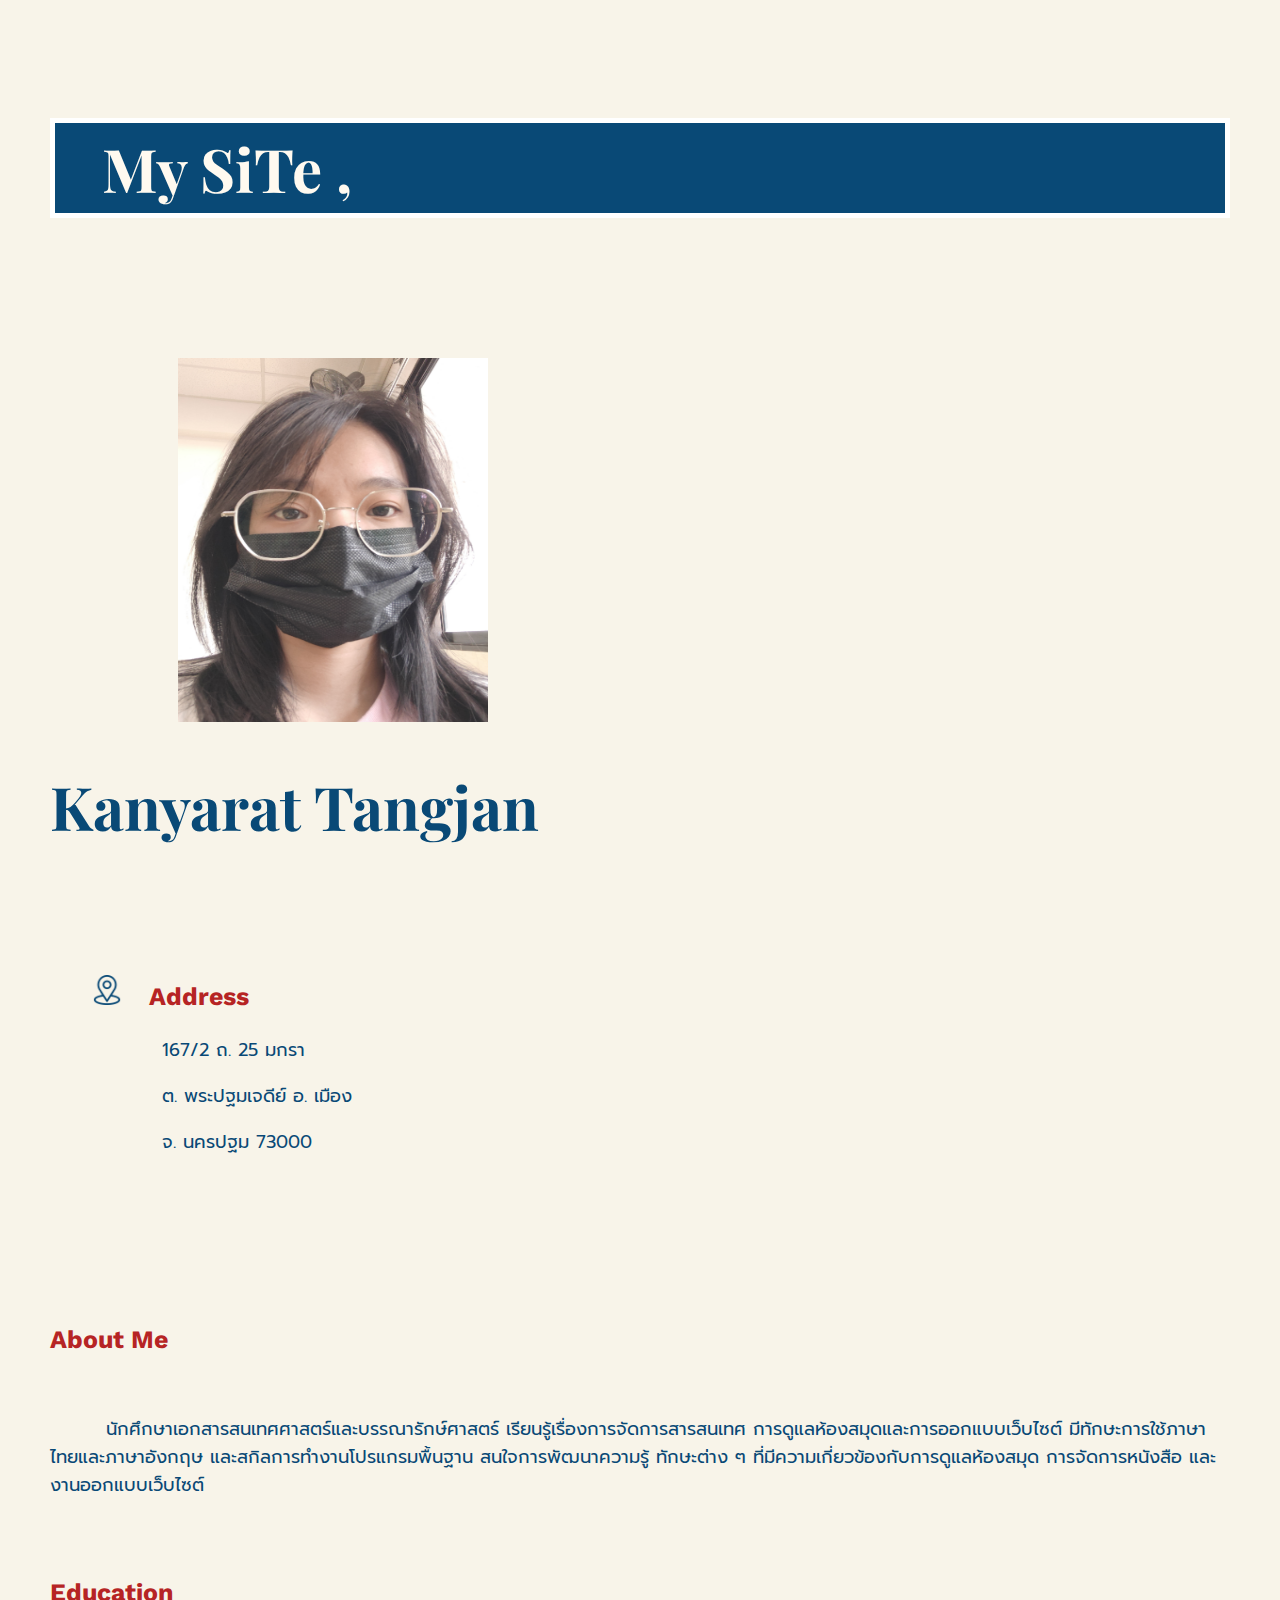
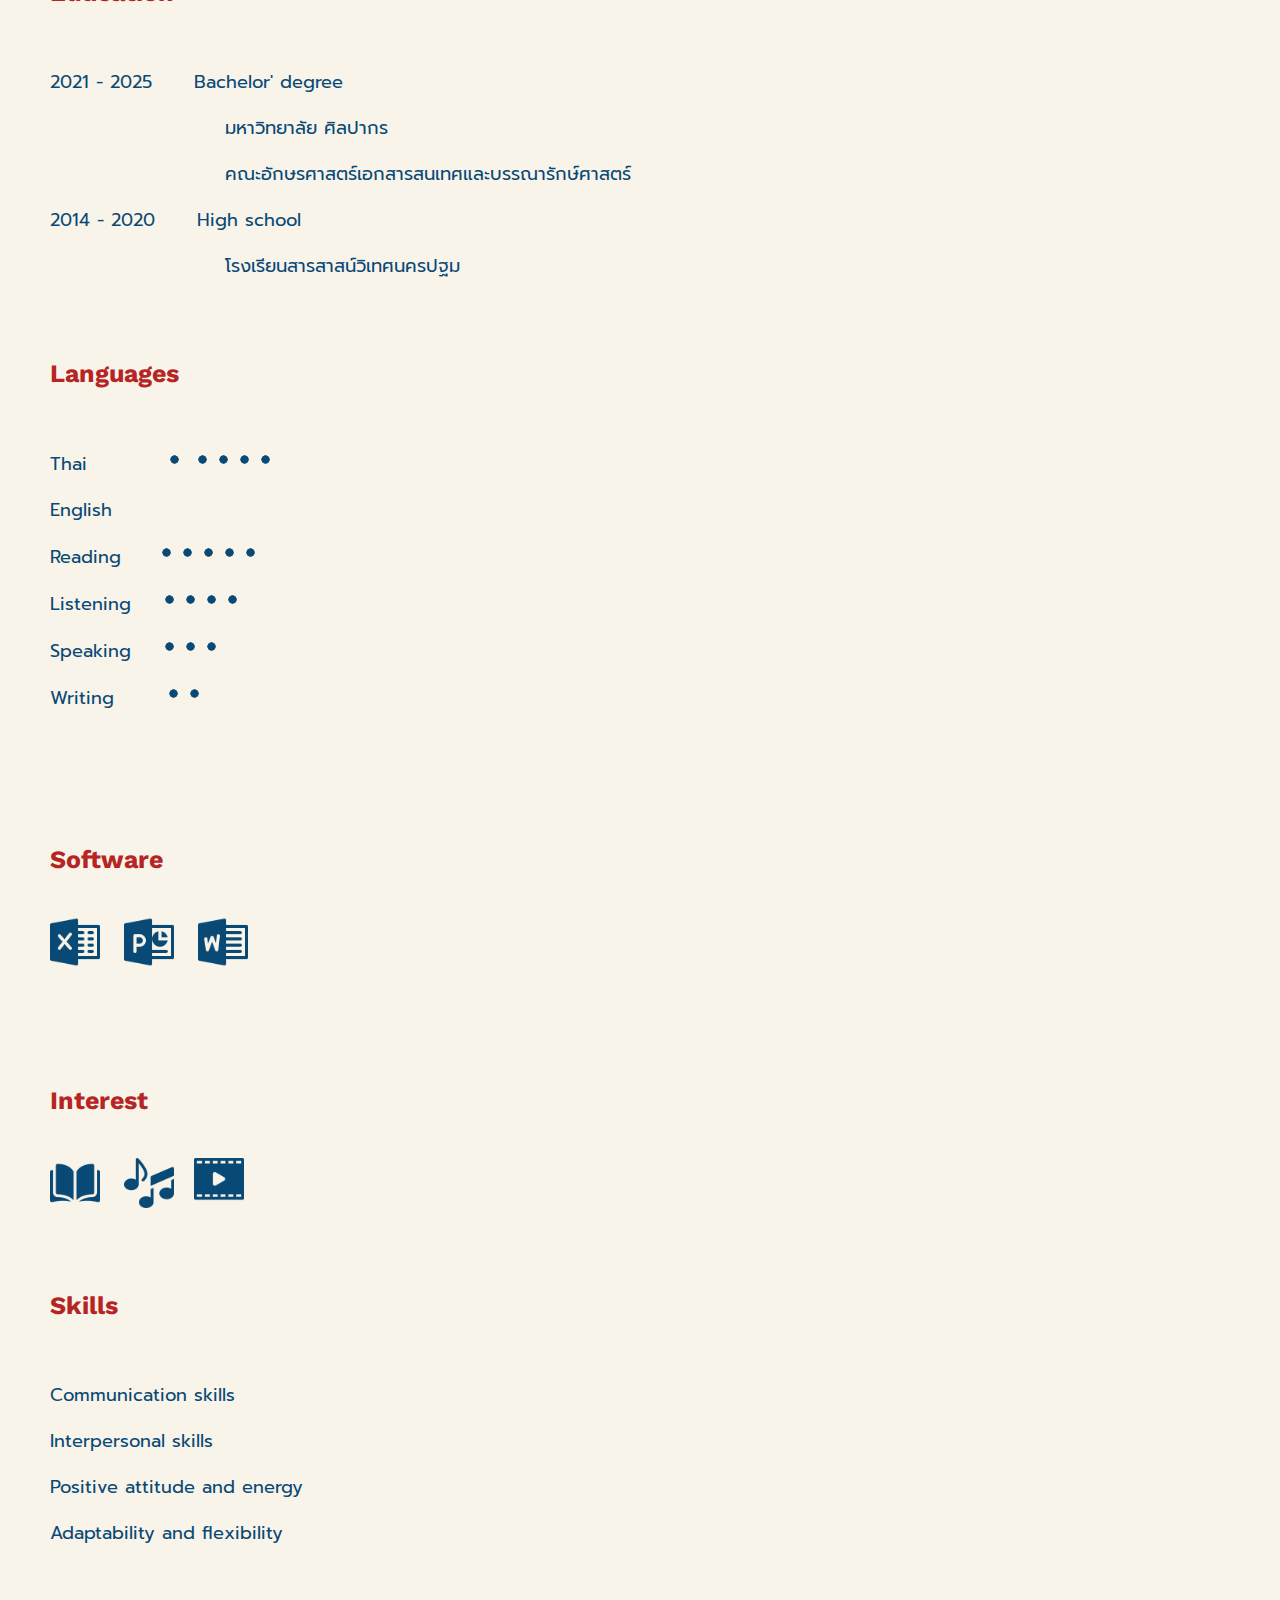
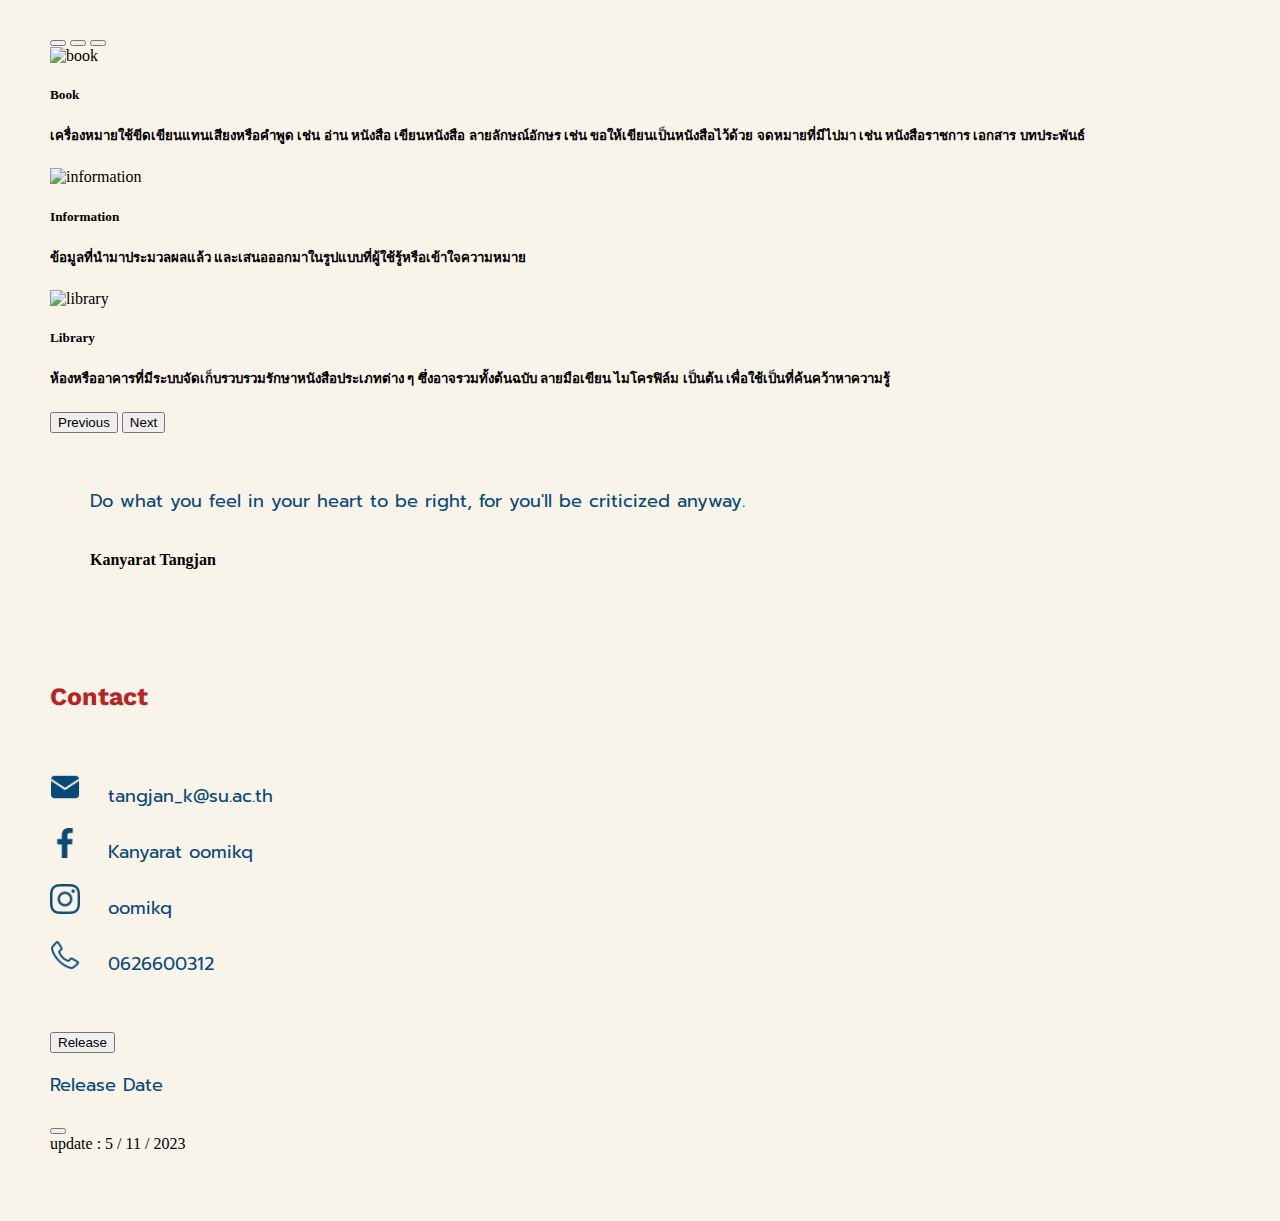
==== งานใหม่ไฟนอล/index.html @ 310b4b81 "resume version 3" ====
<!DOCTYPE html>
<html lang="en">
  <head>
    <meta http-equiv="content-type" content="text/html; charset=utf-8">
    <style>
    body {
  background-image: url('./images/bbg1.jpg');
  background-repeat: no-repeat;
   height: 100%;
   background-position: center;
  background-size: cover;
}
    </style>
    <meta name="Resume Kanyarat Tangjan" content="Resume: Kanyarat Tangjan ประวัติส่วน ทักษะการทำงานพื้นฐานโปรแกรม ความรู้เรื่องการจัดการห้องสมุดและข้อมูลสารสนเทศ">
    <title>Kanyarat Tangjan</title>
    <link href="https://cdn.jsdelivr.net/npm/bootstrap@5.3.2/dist/css/bootstrap.min.css"
      rel="stylesheet" integrity="sha384-T3c6CoIi6uLrA9TneNEoa7RxnatzjcDSCmG1MXxSR1GAsXEV/Dwwykc2MPK8M2HN"
      crossorigin="anonymous">
    <link type="text/css" rel="stylesheet" href="css/style.css">
    <link rel="preconnect" href="https://fonts.googleapis.com">
    <link rel="preconnect" href="https://fonts.gstatic.com" crossorigin="">
    <link href="https://fonts.googleapis.com/css2?family=Playfair+Display:wght@600&amp;family=Prompt:wght@500&amp;family=Work+Sans:wght@600&amp;display=swap"
      rel="stylesheet">
    <meta name="author" content="Kanyarat Tangjan">
    <meta name="keywords" content="Kanyarat Tangjan, สารสนเทศ, เว็บไซต์, ห้องสมุด">
    <meta name="description" content="Kanyarat Tangjan ประวัติส่วน ทักษะการทำงานพื้นฐานโปรแกรม ความรู้เรื่องการจัดการห้องสมุดและข้อมูลสารสนเทศ">
  </head>
  <body>
    <div class="container-fluid"> <br>
      <div class="row">
        <div class="col-md-12">
          <h2 class="hbg">&nbsp;&nbsp; My SiTe ,</h2>
        </div>
        <br>
        <br>
      </div>
      <div class="row">
        <div class="col-md-12"><br>
        </div>
        <div class="col-md-12"><br>
        </div>
        <div class="col-md-12"><br>
        </div>
      </div>
      <div class="row">
        <div class="col-md-6">&nbsp;&nbsp;&nbsp;&nbsp;&nbsp;&nbsp;&nbsp;&nbsp;&nbsp;&nbsp;&nbsp;&nbsp;&nbsp;&nbsp;&nbsp;&nbsp;&nbsp;&nbsp;&nbsp;&nbsp;
          &nbsp; &nbsp; &nbsp;&nbsp; &nbsp;&nbsp;&nbsp; <img alt="profile" src="images/pro1.jpg"
            title="profile" class="img-thumbnail" style="width: 310px; height: 364px;"></div>
        <div class="col-md-6">
          <h1> Kanyarat Tangjan </h1>
          <br>
          <p>&nbsp;&nbsp;&nbsp;&nbsp;&nbsp; </p>
          <h3>&nbsp;&nbsp;&nbsp;&nbsp;&nbsp; <img alt="address" src="images/address.png"
              title="address" style="width: 30px; height: 30px;"> &nbsp;&nbsp;
            Address</h3>
          <p>&nbsp;&nbsp;&nbsp;&nbsp;&nbsp;&nbsp;&nbsp;&nbsp;&nbsp;&nbsp;&nbsp;&nbsp;&nbsp;
            &nbsp; 167/2 ถ. 25 มกรา </p>
          <p>&nbsp;&nbsp;&nbsp;&nbsp; &nbsp; &nbsp; &nbsp; &nbsp; &nbsp;&nbsp;
            ต. พระปฐมเจดีย์ อ. เมือง </p>
          <p>&nbsp;&nbsp;&nbsp;&nbsp;&nbsp;&nbsp;&nbsp;&nbsp;&nbsp;&nbsp;&nbsp;&nbsp;&nbsp;&nbsp;&nbsp;
            จ. นครปฐม 73000 </p>
        </div>
      </div>
      <br>
      <div class="row">
        <div class="col-md-12">
          <h3><br>
          </h3>
          <h3><br>
          </h3>
          <h3>About Me </h3>
          <br>
        </div>
      </div>
      <div class="row">
        <div class="col-md-6">
          <p>&nbsp;&nbsp;&nbsp;&nbsp;&nbsp;&nbsp;&nbsp;
            นักศึกษาเอกสารสนเทศศาสตร์และบรรณารักษ์ศาสตร์
            เรียนรู้เรื่องการจัดการสารสนเทศ การดูแลห้องสมุดและการออกแบบเว็บไซต์
            มีทักษะการใช้ภาษาไทยและภาษาอังกฤษ และสกิลการทำงานโปรแกรมพื้นฐาน
            สนใจการพัฒนาความรู้ ทักษะต่าง ๆ
            ที่มีความเกี่ยวข้องกับการดูแลห้องสมุด การจัดการหนังสือ
            และงานออกแบบเว็บไซต์</p>
        </div>
        <div class="col-md-6"> </div>
      </div>
      <br>
      <br>
      <div class="row">
        <div class="col-md-6">
          <h3 class=""> Education </h3>
          <br>
          <p> 2021 - 2025&nbsp;&nbsp;&nbsp;&nbsp;&nbsp; Bachelor' degree </p>
          <p>&nbsp;&nbsp;&nbsp;&nbsp;&nbsp;&nbsp;&nbsp;&nbsp;&nbsp;&nbsp;&nbsp;&nbsp;&nbsp;&nbsp;&nbsp;&nbsp;&nbsp;&nbsp;&nbsp;&nbsp;&nbsp;&nbsp;&nbsp;&nbsp;
            มหาวิทยาลัย
            ศิลปากร&nbsp;&nbsp;&nbsp;&nbsp;&nbsp;&nbsp;&nbsp;&nbsp;&nbsp;&nbsp;&nbsp;&nbsp;&nbsp;&nbsp;&nbsp;&nbsp;&nbsp;&nbsp;&nbsp;&nbsp;&nbsp;&nbsp;
            &nbsp; </p>
          <p>&nbsp;&nbsp;&nbsp;&nbsp;&nbsp;&nbsp;&nbsp;&nbsp;&nbsp;&nbsp;&nbsp;&nbsp;&nbsp;&nbsp;&nbsp;&nbsp;&nbsp;&nbsp;&nbsp;&nbsp;&nbsp;&nbsp;&nbsp;&nbsp;
            คณะอักษรศาสตร์เอกสารสนเทศและบรรณารักษ์ศาสตร์ </p>
          <p>2014 - 2020&nbsp;&nbsp;&nbsp;&nbsp;&nbsp; High school </p>
          <p>&nbsp;&nbsp;&nbsp;&nbsp;&nbsp;&nbsp;&nbsp;&nbsp;&nbsp;&nbsp;&nbsp;&nbsp;&nbsp;&nbsp;&nbsp;&nbsp;&nbsp;&nbsp;&nbsp;&nbsp;&nbsp;&nbsp;&nbsp;&nbsp;
            โรงเรียนสารสาสน์วิเทศนครปฐม</p>
        </div>
        <div class="col-md-6">
          <h3><br>
          </h3>
          <h3>Languages </h3>
          <br>
          <p>Thai &nbsp; &nbsp; &nbsp;&nbsp; &nbsp;&nbsp; <img alt="circle1" src="images/circle1.png"
              title="circle1" style="width: 21px; height: 21px;"> <img alt="circle1"
              src="images/circle1.png" title="circle1" style="width: 21px; height: 21px;"><img
              alt="circle1" src="images/circle1.png" title="circle1" style="width: 21px; height: 21px;"><img
              alt="circle1" src="images/circle1.png" title="circle1" style="width: 21px; height: 21px;"><img
              alt="circle1" src="images/circle1.png" title="circle1" style="width: 21px; height: 21px;">
          </p>
          <p>English </p>
          <p>Reading&nbsp; &nbsp;&nbsp; <img alt="circle1" src="images/circle1.png"
              title="circle1" style="width: 21px; height: 21px;"><img alt="circle1"
              src="images/circle1.png" title="circle1" style="width: 21px; height: 21px;"><img
              alt="circle1" src="images/circle1.png" title="circle1" style="width: 21px; height: 21px;"><img
              alt="circle1" src="images/circle1.png" title="circle1" style="width: 21px; height: 21px;"><img
              alt="circle1" src="images/circle1.png" title="circle1" style="width: 21px; height: 21px;">
          </p>
          <p>Listening &nbsp;&nbsp; <img alt="circle1" src="images/circle1.png"
              title="circle1" style="width: 21px; height: 21px;"><img alt="circle1"
              src="images/circle1.png" title="circle1" style="width: 21px; height: 21px;"><img
              alt="circle1" src="images/circle1.png" title="circle1" style="width: 21px; height: 21px;"><img
              alt="circle1" src="images/circle1.png" title="circle1" style="width: 21px; height: 21px;">
          </p>
          <p>Speaking&nbsp;&nbsp;&nbsp; <img alt="circle1" src="images/circle1.png"
              title="circle1" style="width: 21px; height: 21px;"><img alt="circle1"
              src="images/circle1.png" title="circle1" style="width: 21px; height: 21px;"><img
              alt="circle1" src="images/circle1.png" title="circle1" style="width: 21px; height: 21px;">
          </p>
          <p>Writing&nbsp;&nbsp; &nbsp; &nbsp; <img alt="circle1" src="images/circle1.png"
              title="circle1" style="width: 21px; height: 21px;"><img alt="circle1"
              src="images/circle1.png" title="circle1" style="width: 21px; height: 21px;"></p>
        </div>
      </div>
      <br>
      <br>
      <div class="row">
        <div class="col-md-6">
          <h3><br>
          </h3>
          <h3>Software </h3>
          <br>
          <img alt="excel" src="images/excel.png" title="excel" style="width: 50px; height: 50px;">
          &nbsp; &nbsp;&nbsp; <img alt="power" src="images/powerpoint.png" title="power"
            style="width: 50px; height: 50px;">&nbsp; &nbsp; &nbsp; <img alt="word"
            src="images/word.png" title="word" style="width: 50px; height: 50px;"></div>
        <br>
        <br>
        <div class="col-md-6">
          <h3><br>
          </h3>
          <h3>Interest </h3>
          <br>
          <div class="col-md-6"> <img alt="book" src="images/book.png" title="book"
              style="width: 50px; height: 50px;"> &nbsp; &nbsp;&nbsp; <img alt="music"
              src="images/music.png" title="music" style="width: 50px; height: 50px;">
            &nbsp;&nbsp;&nbsp; <img alt="film" src="images/film.png" title="film"
              style="width: 50px; height: 50px;"> </div>
        </div>
      </div>
      <br>
      <div class="row">
        <div class="col-md-12"><br>
        </div>
        <div class="col-md-12"><br>
          <h3>Skills</h3>
        </div>
      </div>
      <br>
      <div class="row">
        <div class="col-md-12">
          <p>Communication skills </p>
          <p>Interpersonal skills </p>
          <p>Positive attitude and energy </p>
          <p>Adaptability and flexibility</p>
          <p><br>
          </p>
        </div>
      </div>
      <br>
      <div class="row">
        <div class="col-md-12">
          <div id="carouselExampleIndicators" class="carousel slide">
            <div class="carousel-indicators"> <button type="button" data-bs-target="#carouselExampleIndicators"
                data-bs-slide-to="0" class="active" aria-current="true" aria-label="Slide 1"></button>
              <button type="button" data-bs-target="#carouselExampleIndicators"
                data-bs-slide-to="1" aria-label="Slide 2"></button> <button type="button"
                data-bs-target="#carouselExampleIndicators" data-bs-slide-to="2"
                aria-label="Slide 3"></button> </div>
            <div class="carousel-inner">
              <div class="carousel-item active"> <img src="images/book1.jpg" class="d-block w-100"
                  alt="book">
                <div class="carousel-caption d-none d-md-block">
                  <h5>Book</h5>
                  <h5>เครื่องหมายใช้ขีดเขียนแทนเสียงหรือคําพูด เช่น อ่าน หนังสือ
                    เขียนหนังสือ ลายลักษณ์อักษร เช่น
                    ขอให้เขียนเป็นหนังสือไว้ด้วย จดหมายที่มีไปมา เช่น
                    หนังสือราชการ เอกสาร บทประพันธ์</h5>
                </div>
              </div>
              <div class="carousel-item"> <img src="images/book2.jpg" class="d-block w-100"
                  alt="information">
                <div class="carousel-caption d-none d-md-block">
                  <h5>Information</h5>
                  <h5>ข้อมูลที่นำมาประมวลผลแล้ว
                    และเสนอออกมาในรูปแบบที่ผู้ใช้รู้หรือเข้าใจความหมาย</h5>
                </div>
              </div>
              <div class="carousel-item"> <img src="images/book3.jpg" class="d-block w-100"
                  alt="library">
                <div class="carousel-caption d-none d-md-block">
                  <h5>Library</h5>
                  <h5>ห้องหรืออาคารที่มีระบบจัดเก็บรวบรวมรักษาหนังสือประเภทต่าง
                    ๆ ซึ่งอาจรวมทั้งต้นฉบับ ลายมือเขียน ไมโครฟิล์ม เป็นต้น
                    เพื่อใช้เป็นที่ค้นคว้าหาความรู้</h5>
                </div>
              </div>
            </div>
            <button class="carousel-control-prev" type="button" data-bs-target="#carouselExampleIndicators"
              data-bs-slide="prev"> <span class="carousel-control-prev-icon" aria-hidden="true"></span>
              <span class="visually-hidden">Previous</span> </button> <button
              class="carousel-control-next" type="button" data-bs-target="#carouselExampleIndicators"
              data-bs-slide="next"> <span class="carousel-control-next-icon" aria-hidden="true"></span>
              <span class="visually-hidden">Next</span> </button> </div>
        </div>
      </div>
      <br>
      <br>
      <div class="row">
        <div class="col-md-12">
          <blockquote class="blockquote">
            <p class="mb-0">Do what you feel in your heart to be right, for
              you'll be criticized anyway.</p>
            <br>
            <footer class="blockquote-footer"><b>Kanyarat Tangjan</b></footer>
          </blockquote>
        </div>
      </div>
      <br>
      <div class="row">
        <div class="col-md-12">
          <h3><br>
          </h3>
          <h3>Contact </h3>
          <br>
          <p> <img alt="mail" src="images/email.png" title="mail" style="width: 30px; height: 30px;">&nbsp;&nbsp;&nbsp;
            tangjan_k@su.ac.th </p>
          <p><img alt="facebook" src="images/facebook.png" title="facebook" style="width: 30px; height: 30px;">
            &nbsp;&nbsp; Kanyarat oomikq </p>
          <p><img alt="insta" src="images/instagram.png" title="insta" style="width: 30px; height: 30px;">
            &nbsp;&nbsp; oomikq </p>
          <p><img alt="phone" src="images/phone.png" title="phone" style="width: 30px; height: 30px;">&nbsp;&nbsp;&nbsp;
            0626600312 </p>
        </div>
      </div>
    </div>
    <br>
    <br>
    <div class="row">
      <div class="col-md-4"> <button type="button" class="btn btn-secondary" data-bs-toggle="modal"
          data-bs-target="#exampleModal">Release </button>
        <!-- Modal -->
        <div class="modal fade" id="exampleModal" tabindex="-1" aria-labelledby="exampleModalLabel"
          aria-hidden="true">
          <div class="modal-dialog">
            <div class="modal-content">
              <div class="modal-header">
                <p class="modal-title fs-5" id="exampleModalLabel">Release Date</p>
                <button type="button" class="btn-close" data-bs-dismiss="modal"
                  aria-label="Close"></button> </div>
              <div class="modal-body"> update : 5 / 11 / 2023 </div>
              <div class="modal-footer"> </div>
            </div>
          </div>
        </div>
      </div>
      <div class="col-md-4"></div>
      <div class="col-md-4"></div>
    </div>
    <br>
    <script src="https://cdn.jsdelivr.net/npm/bootstrap@5.3.2/dist/js/bootstrap.bundle.min.js"
integrity="sha384-C6RzsynM9kWDrMNeT87bh95OGNyZPhcTNXj1NW7RuBCsyN/o0jlpcV8Qyq46cDfL"
crossorigin="anonymous"></script>
  </body>
</html>
---- งานใหม่ไฟนอล/css/style.css ----
h1{
font-family: 'Playfair Display', serif;
 font-size: 60px;
  color: #094976;
}

h2{
font-family: 'Playfair Display', serif;
 font-size: 60px;
  color: #FFFAF0;
}
  
p{
font-family: 'Prompt', sans-serif;
  color: #094976;
   font-size: 18px;
}

h3{
font-family: 'Work Sans', sans-serif;
  color: #B62424;
   font-size: 25px;
}

.hbg {
   border: 5px solid #FFFFFF;
  padding: 5px;
  background: #094976;
}

.center {
  display: block;
  margin-left: auto;
  margin-right: auto;
  width: 50%;
}

body {
  margin: 50px;
}

.bt {
border-top: 2px solid blue;
}
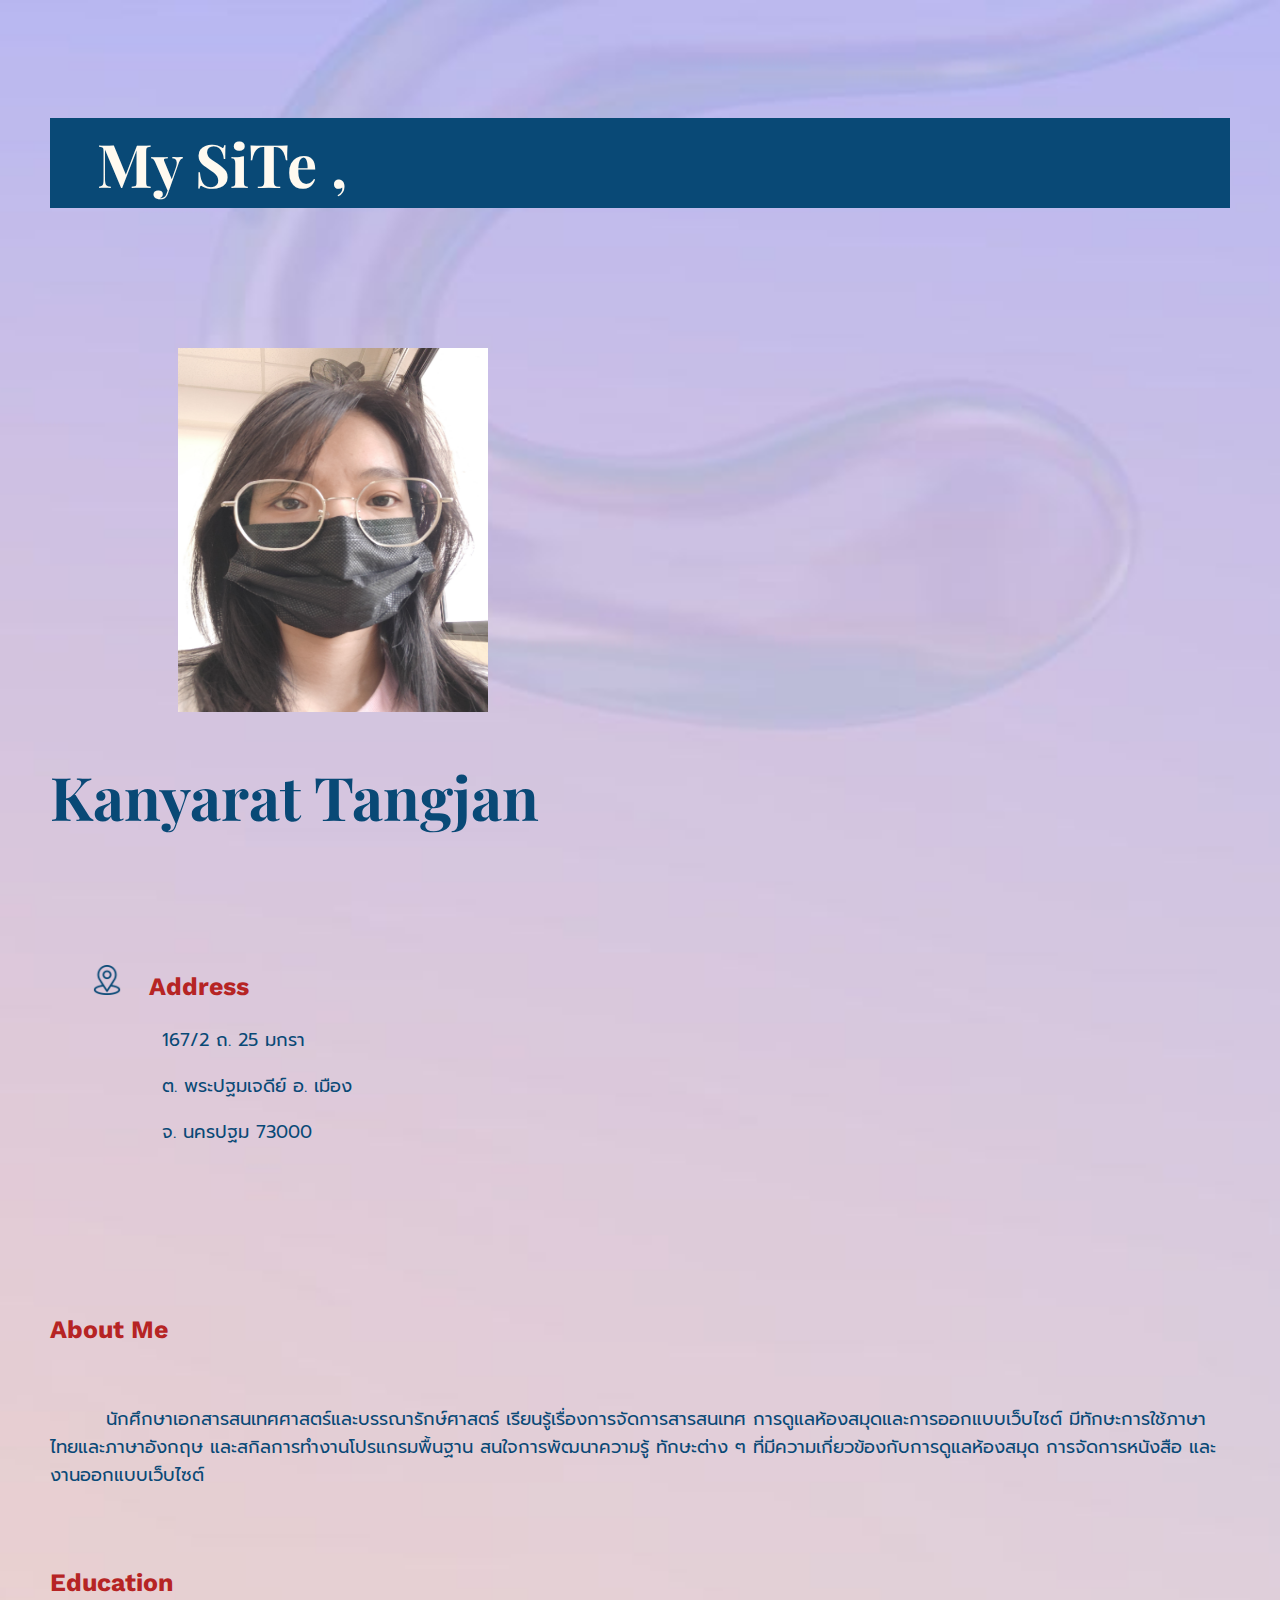
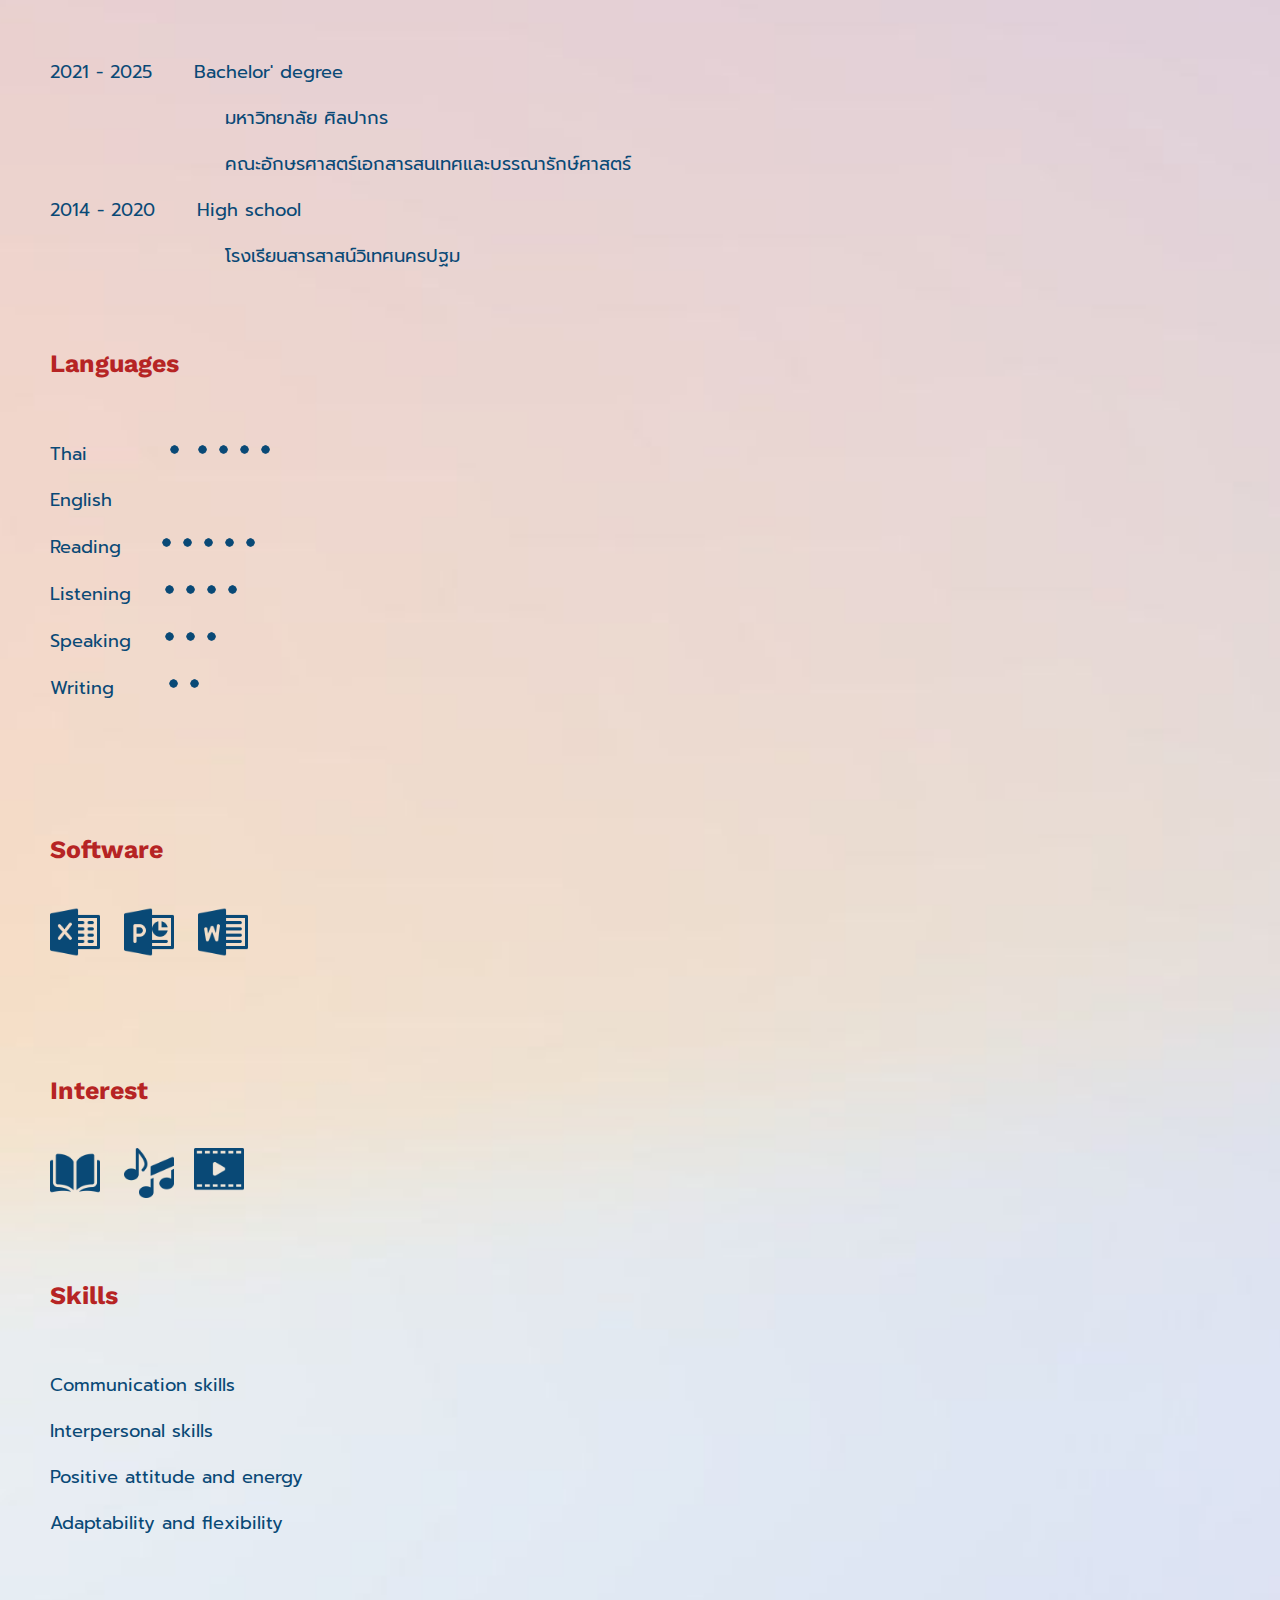
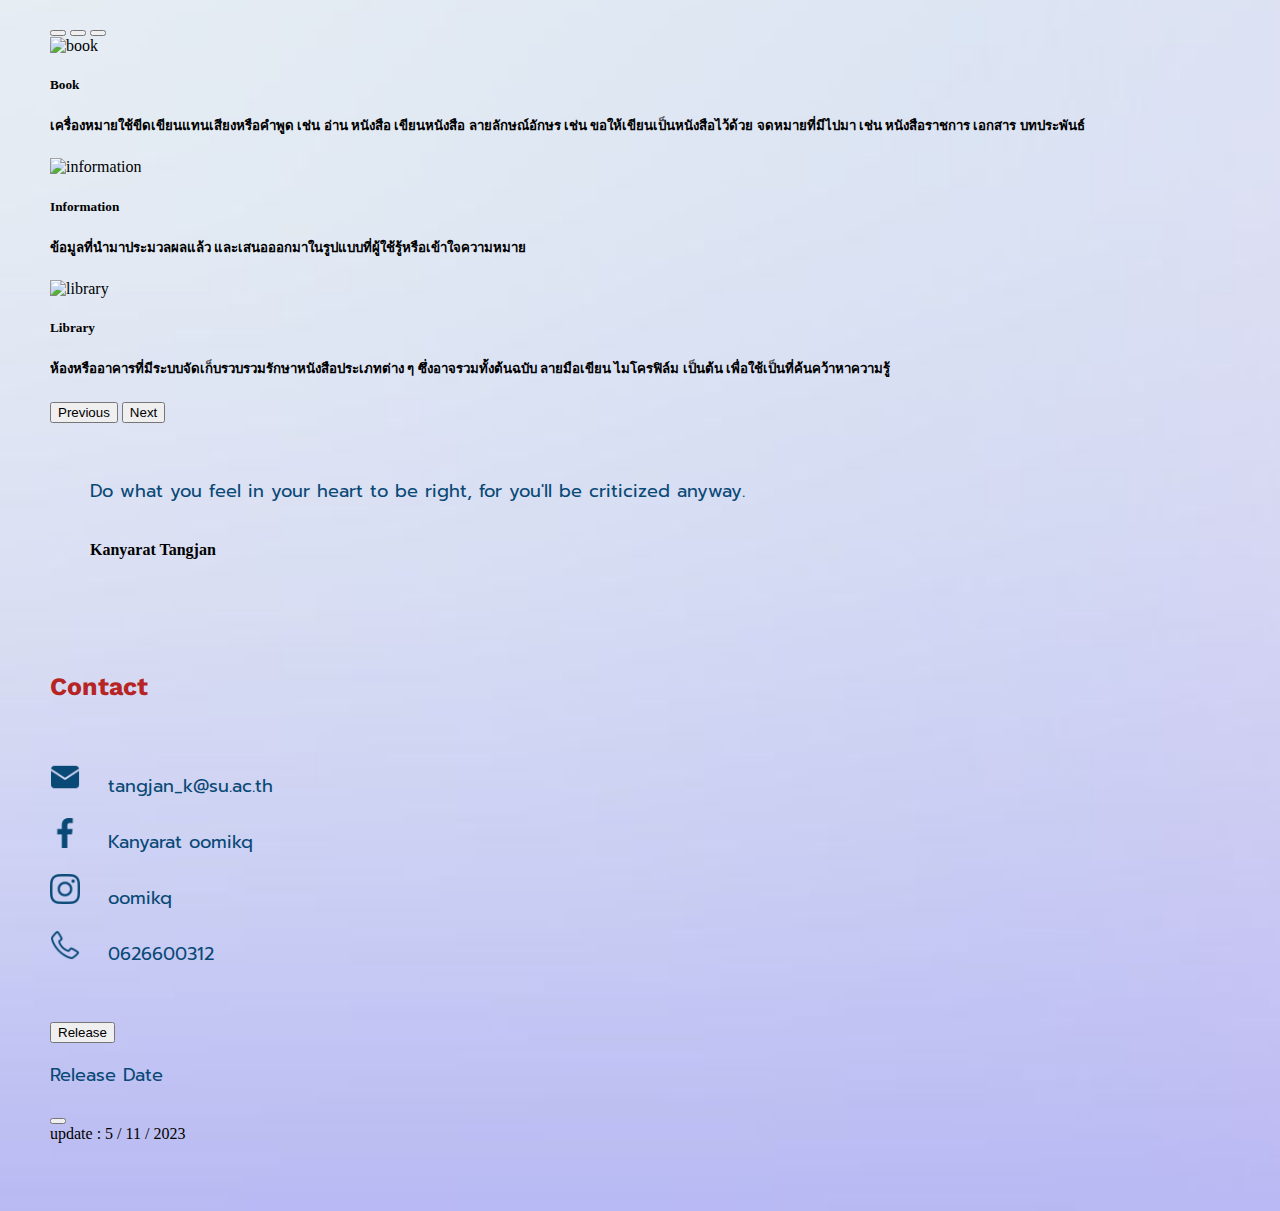
==== commit b0c04915: "version4" ====
--- a/งานใหม่ไฟนอล/index.html
+++ b/งานใหม่ไฟนอล/index.html
@@ -4,7 +4,7 @@
     <meta http-equiv="content-type" content="text/html; charset=utf-8">
     <style>
     body {
-  background-image: url('./images/bbg1.jpg');
+  background-image: url('./images/bbg5.jpg');
   background-repeat: no-repeat;
    height: 100%;
    background-position: center;
--- a/งานใหม่ไฟนอล/css/style.css
+++ b/งานใหม่ไฟนอล/css/style.css
@@ -23,7 +23,6 @@
 }
 
 .hbg {
-   border: 5px solid #FFFFFF;
   padding: 5px;
   background: #094976;
 }
